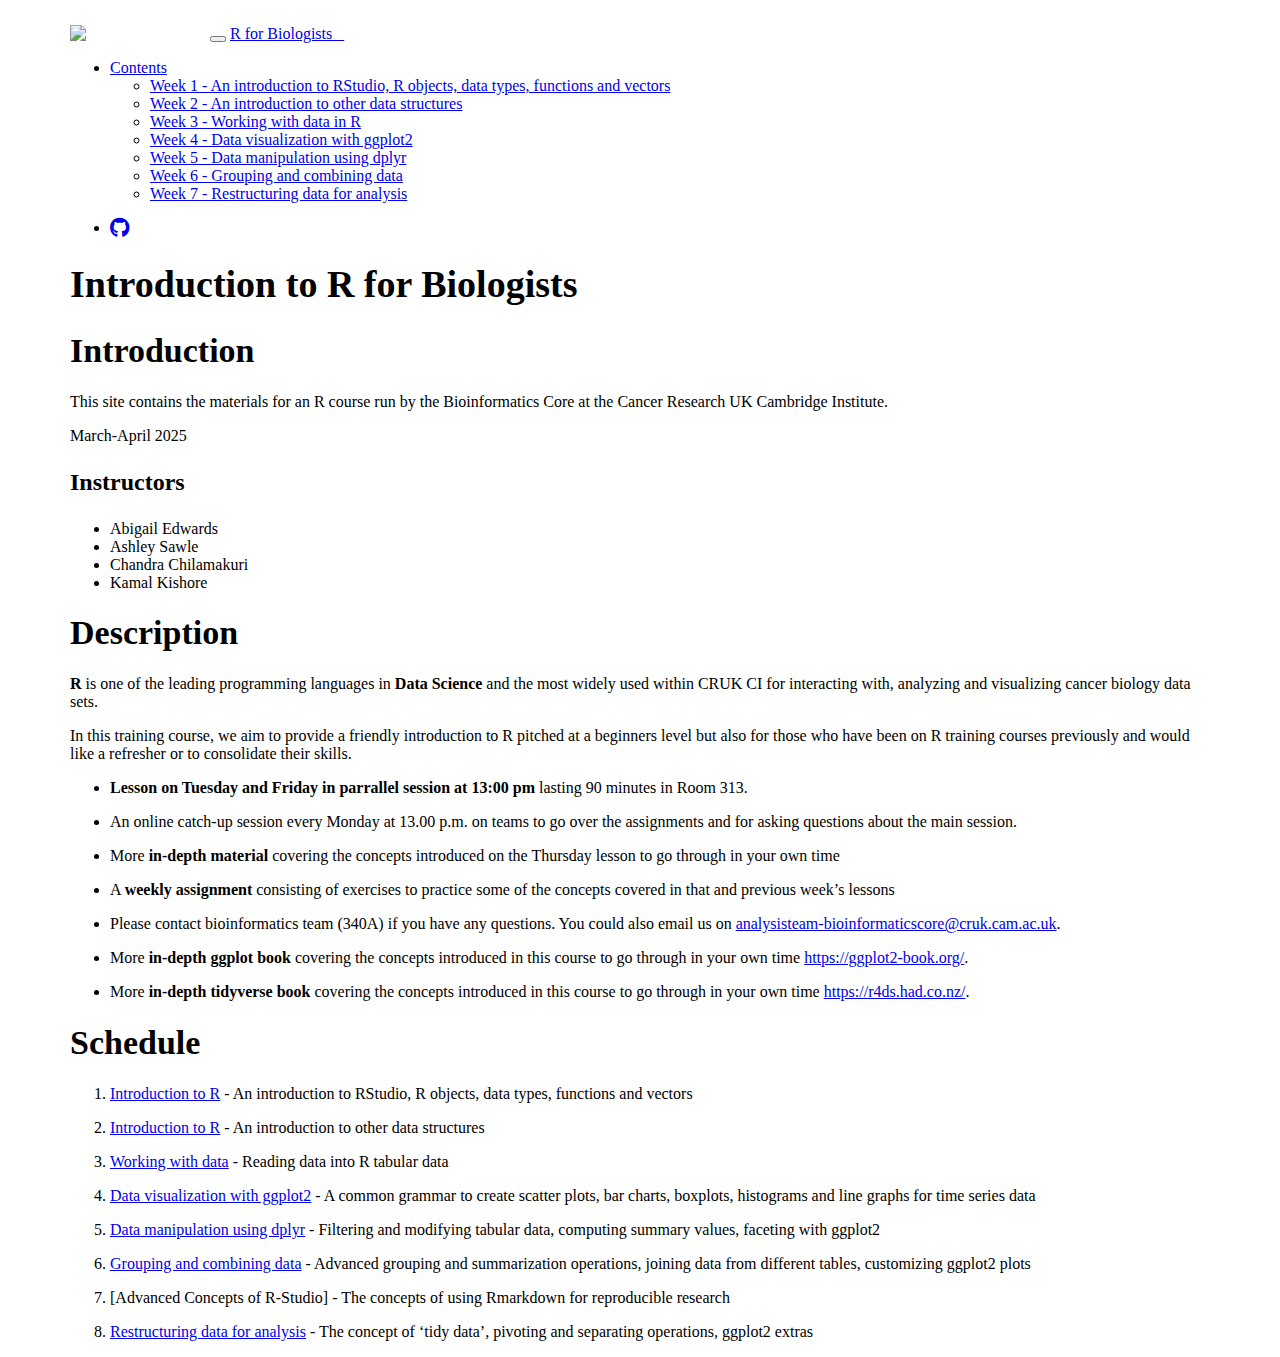
==== docs/index.html @ 8a7568b3 "Updated index.Rmd and regenerated index.html" ====
<!DOCTYPE html>

<html>

<head>

<meta charset="utf-8" />
<meta name="generator" content="pandoc" />
<meta http-equiv="X-UA-Compatible" content="IE=EDGE" />




<title>Introduction to R for Biologists</title>

<script src="site_libs/header-attrs-2.29/header-attrs.js"></script>
<script src="site_libs/jquery-3.6.0/jquery-3.6.0.min.js"></script>
<meta name="viewport" content="width=device-width, initial-scale=1" />
<link href="site_libs/bootstrap-3.3.5/css/bootstrap.min.css" rel="stylesheet" />
<script src="site_libs/bootstrap-3.3.5/js/bootstrap.min.js"></script>
<script src="site_libs/bootstrap-3.3.5/shim/html5shiv.min.js"></script>
<script src="site_libs/bootstrap-3.3.5/shim/respond.min.js"></script>
<style>h1 {font-size: 34px;}
       h1.title {font-size: 38px;}
       h2 {font-size: 30px;}
       h3 {font-size: 24px;}
       h4 {font-size: 18px;}
       h5 {font-size: 16px;}
       h6 {font-size: 12px;}
       code {color: inherit; background-color: rgba(0, 0, 0, 0.04);}
       pre:not([class]) { background-color: white }</style>
<script src="site_libs/jqueryui-1.13.2/jquery-ui.min.js"></script>
<link href="site_libs/tocify-1.9.1/jquery.tocify.css" rel="stylesheet" />
<script src="site_libs/tocify-1.9.1/jquery.tocify.js"></script>
<script src="site_libs/navigation-1.1/tabsets.js"></script>
<link href="site_libs/highlightjs-9.12.0/default.css" rel="stylesheet" />
<script src="site_libs/highlightjs-9.12.0/highlight.js"></script>
<link href="site_libs/font-awesome-6.5.2/css/all.min.css" rel="stylesheet" />
<link href="site_libs/font-awesome-6.5.2/css/v4-shims.min.css" rel="stylesheet" />

<style type="text/css">
  code{white-space: pre-wrap;}
  span.smallcaps{font-variant: small-caps;}
  span.underline{text-decoration: underline;}
  div.column{display: inline-block; vertical-align: top; width: 50%;}
  div.hanging-indent{margin-left: 1.5em; text-indent: -1.5em;}
  ul.task-list{list-style: none;}
    </style>

<style type="text/css">code{white-space: pre;}</style>
<script type="text/javascript">
if (window.hljs) {
  hljs.configure({languages: []});
  hljs.initHighlightingOnLoad();
  if (document.readyState && document.readyState === "complete") {
    window.setTimeout(function() { hljs.initHighlighting(); }, 0);
  }
}
</script>






<link rel="stylesheet" href="styles.css" type="text/css" />



<style type = "text/css">
.main-container {
  max-width: 940px;
  margin-left: auto;
  margin-right: auto;
}
img {
  max-width:100%;
}
.tabbed-pane {
  padding-top: 12px;
}
.html-widget {
  margin-bottom: 20px;
}
button.code-folding-btn:focus {
  outline: none;
}
summary {
  display: list-item;
}
details > summary > p:only-child {
  display: inline;
}
pre code {
  padding: 0;
}
</style>


<style type="text/css">
.dropdown-submenu {
  position: relative;
}
.dropdown-submenu>.dropdown-menu {
  top: 0;
  left: 100%;
  margin-top: -6px;
  margin-left: -1px;
  border-radius: 0 6px 6px 6px;
}
.dropdown-submenu:hover>.dropdown-menu {
  display: block;
}
.dropdown-submenu>a:after {
  display: block;
  content: " ";
  float: right;
  width: 0;
  height: 0;
  border-color: transparent;
  border-style: solid;
  border-width: 5px 0 5px 5px;
  border-left-color: #cccccc;
  margin-top: 5px;
  margin-right: -10px;
}
.dropdown-submenu:hover>a:after {
  border-left-color: #adb5bd;
}
.dropdown-submenu.pull-left {
  float: none;
}
.dropdown-submenu.pull-left>.dropdown-menu {
  left: -100%;
  margin-left: 10px;
  border-radius: 6px 0 6px 6px;
}
</style>

<script type="text/javascript">
// manage active state of menu based on current page
$(document).ready(function () {
  // active menu anchor
  href = window.location.pathname
  href = href.substr(href.lastIndexOf('/') + 1)
  if (href === "")
    href = "index.html";
  var menuAnchor = $('a[href="' + href + '"]');

  // mark the anchor link active (and if it's in a dropdown, also mark that active)
  var dropdown = menuAnchor.closest('li.dropdown');
  if (window.bootstrap) { // Bootstrap 4+
    menuAnchor.addClass('active');
    dropdown.find('> .dropdown-toggle').addClass('active');
  } else { // Bootstrap 3
    menuAnchor.parent().addClass('active');
    dropdown.addClass('active');
  }

  // Navbar adjustments
  var navHeight = $(".navbar").first().height() + 15;
  var style = document.createElement('style');
  var pt = "padding-top: " + navHeight + "px; ";
  var mt = "margin-top: -" + navHeight + "px; ";
  var css = "";
  // offset scroll position for anchor links (for fixed navbar)
  for (var i = 1; i <= 6; i++) {
    css += ".section h" + i + "{ " + pt + mt + "}\n";
  }
  style.innerHTML = "body {" + pt + "padding-bottom: 40px; }\n" + css;
  document.head.appendChild(style);
});
</script>

<!-- tabsets -->

<style type="text/css">
.tabset-dropdown > .nav-tabs {
  display: inline-table;
  max-height: 500px;
  min-height: 44px;
  overflow-y: auto;
  border: 1px solid #ddd;
  border-radius: 4px;
}

.tabset-dropdown > .nav-tabs > li.active:before, .tabset-dropdown > .nav-tabs.nav-tabs-open:before {
  content: "\e259";
  font-family: 'Glyphicons Halflings';
  display: inline-block;
  padding: 10px;
  border-right: 1px solid #ddd;
}

.tabset-dropdown > .nav-tabs.nav-tabs-open > li.active:before {
  content: "\e258";
  font-family: 'Glyphicons Halflings';
  border: none;
}

.tabset-dropdown > .nav-tabs > li.active {
  display: block;
}

.tabset-dropdown > .nav-tabs > li > a,
.tabset-dropdown > .nav-tabs > li > a:focus,
.tabset-dropdown > .nav-tabs > li > a:hover {
  border: none;
  display: inline-block;
  border-radius: 4px;
  background-color: transparent;
}

.tabset-dropdown > .nav-tabs.nav-tabs-open > li {
  display: block;
  float: none;
}

.tabset-dropdown > .nav-tabs > li {
  display: none;
}
</style>

<!-- code folding -->



<style type="text/css">

#TOC {
  margin: 25px 0px 20px 0px;
}
@media (max-width: 768px) {
#TOC {
  position: relative;
  width: 100%;
}
}

@media print {
.toc-content {
  /* see https://github.com/w3c/csswg-drafts/issues/4434 */
  float: right;
}
}

.toc-content {
  padding-left: 30px;
  padding-right: 40px;
}

div.main-container {
  max-width: 1200px;
}

div.tocify {
  width: 20%;
  max-width: 260px;
  max-height: 85%;
}

@media (min-width: 768px) and (max-width: 991px) {
  div.tocify {
    width: 25%;
  }
}

@media (max-width: 767px) {
  div.tocify {
    width: 100%;
    max-width: none;
  }
}

.tocify ul, .tocify li {
  line-height: 20px;
}

.tocify-subheader .tocify-item {
  font-size: 0.90em;
}

.tocify .list-group-item {
  border-radius: 0px;
}


</style>



</head>

<body>


<div class="container-fluid main-container">


<!-- setup 3col/9col grid for toc_float and main content  -->
<div class="row">
<div class="col-xs-12 col-sm-4 col-md-3">
<div id="TOC" class="tocify">
</div>
</div>

<div class="toc-content col-xs-12 col-sm-8 col-md-9">




<div class="navbar navbar-default  navbar-fixed-top" role="navigation">
  <div class="container">
    <div class="navbar-header">
      <button type="button" class="navbar-toggle collapsed" data-toggle="collapse" data-bs-toggle="collapse" data-target="#navbar" data-bs-target="#navbar">
        <span class="icon-bar"></span>
        <span class="icon-bar"></span>
        <span class="icon-bar"></span>
      </button>
      <a class="navbar-brand" href="index.html"><img style="width: 120px; float: left; margin-top: 0px; margin-right: 20px;" src="images/CRUK_CI_logo.png"/>R for Biologists&nbsp;&nbsp;&nbsp;</a>
    </div>
    <div id="navbar" class="navbar-collapse collapse">
      <ul class="nav navbar-nav">
        <li class="dropdown">
  <a href="#" class="dropdown-toggle" data-toggle="dropdown" role="button" data-bs-toggle="dropdown" aria-expanded="false">
    Contents
     
    <span class="caret"></span>
  </a>
  <ul class="dropdown-menu" role="menu">
    <li>
      <a href="week1.html">Week 1 - An introduction to RStudio, R objects, data types, functions and vectors</a>
    </li>
    <li>
      <a href="week2.html">Week 2 - An introduction to other data structures</a>
    </li>
    <li>
      <a href="week3.html">Week 3 - Working with data in R</a>
    </li>
    <li>
      <a href="week4.html">Week 4 - Data visualization with ggplot2</a>
    </li>
    <li>
      <a href="week5.html">Week 5 - Data manipulation using dplyr</a>
    </li>
    <li>
      <a href="week6.html">Week 6 - Grouping and combining data</a>
    </li>
    <li>
      <a href="week7.html">Week 7 - Restructuring data for analysis</a>
    </li>
  </ul>
</li>
      </ul>
      <ul class="nav navbar-nav navbar-right">
        <li>
  <a href="https://github.com/bioinformatics-core-shared-training/Bitesize-R">
    <span class="fa fa-github fa-lg"></span>
     
  </a>
</li>
      </ul>
    </div><!--/.nav-collapse -->
  </div><!--/.container -->
</div><!--/.navbar -->

<div id="header">



<h1 class="title toc-ignore">Introduction to R for Biologists</h1>

</div>


<div id="introduction" class="section level1">
<h1>Introduction</h1>
<p>This site contains the materials for an R course run by the
Bioinformatics Core at the Cancer Research UK Cambridge Institute.</p>
<p>March-April 2025</p>
<div id="instructors" class="section level3">
<h3>Instructors</h3>
<ul>
<li>Abigail Edwards</li>
<li>Ashley Sawle</li>
<li>Chandra Chilamakuri</li>
<li>Kamal Kishore</li>
</ul>
</div>
</div>
<div id="description" class="section level1">
<h1>Description</h1>
<p><strong>R</strong> is one of the leading programming languages in
<strong>Data Science</strong> and the most widely used within CRUK CI
for interacting with, analyzing and visualizing cancer biology data
sets.</p>
<p>In this training course, we aim to provide a friendly introduction to
R pitched at a beginners level but also for those who have been on R
training courses previously and would like a refresher or to consolidate
their skills.</p>
<ul>
<li><p><strong>Lesson on Tuesday and Friday in parrallel session at
13:00 pm</strong> lasting 90 minutes in Room 313.</p></li>
<li><p>An online catch-up session every Monday at 13.00 p.m. on teams to
go over the assignments and for asking questions about the main
session.</p></li>
<li><p>More <strong>in-depth material</strong> covering the concepts
introduced on the Thursday lesson to go through in your own
time</p></li>
<li><p>A <strong>weekly assignment</strong> consisting of exercises to
practice some of the concepts covered in that and previous week’s
lessons</p></li>
<li><p>Please contact bioinformatics team (340A) if you have any
questions. You could also email us on <a
href="mailto:analysisteam-bioinformaticscore@cruk.cam.ac.uk"
class="email">analysisteam-bioinformaticscore@cruk.cam.ac.uk</a>.</p></li>
<li><p>More <strong>in-depth ggplot book</strong> covering the concepts
introduced in this course to go through in your own time <a
href="https://ggplot2-book.org/"
class="uri">https://ggplot2-book.org/</a>.</p></li>
<li><p>More <strong>in-depth tidyverse book</strong> covering the
concepts introduced in this course to go through in your own time <a
href="https://r4ds.had.co.nz/"
class="uri">https://r4ds.had.co.nz/</a>.</p></li>
</ul>
</div>
<div id="schedule" class="section level1">
<h1>Schedule</h1>
<ol style="list-style-type: decimal">
<li><p><a href="week1.html">Introduction to R</a> - An introduction to
RStudio, R objects, data types, functions and vectors</p></li>
<li><p><a href="week2.html">Introduction to R</a> - An introduction to
other data structures</p></li>
<li><p><a href="week3.html">Working with data</a> - Reading data into R
tabular data</p></li>
<li><p><a href="week4.html">Data visualization with ggplot2</a> - A
common grammar to create scatter plots, bar charts, boxplots, histograms
and line graphs for time series data</p></li>
<li><p><a href="week5.html">Data manipulation using dplyr</a> -
Filtering and modifying tabular data, computing summary values, faceting
with ggplot2</p></li>
<li><p><a href="week6.html">Grouping and combining data</a> - Advanced
grouping and summarization operations, joining data from different
tables, customizing ggplot2 plots</p></li>
<li><p>[Advanced Concepts of R-Studio] - The concepts of using Rmarkdown
for reproducible research</p></li>
<li><p><a href="week7.html">Restructuring data for analysis</a> - The
concept of ‘tidy data’, pivoting and separating operations, ggplot2
extras</p></li>
</ol>
</div>



</div>
</div>

</div>

<script>

// add bootstrap table styles to pandoc tables
function bootstrapStylePandocTables() {
  $('tr.odd').parent('tbody').parent('table').addClass('table table-condensed');
}
$(document).ready(function () {
  bootstrapStylePandocTables();
});


</script>

<!-- tabsets -->

<script>
$(document).ready(function () {
  window.buildTabsets("TOC");
});

$(document).ready(function () {
  $('.tabset-dropdown > .nav-tabs > li').click(function () {
    $(this).parent().toggleClass('nav-tabs-open');
  });
});
</script>

<!-- code folding -->

<script>
$(document).ready(function ()  {

    // temporarily add toc-ignore selector to headers for the consistency with Pandoc
    $('.unlisted.unnumbered').addClass('toc-ignore')

    // move toc-ignore selectors from section div to header
    $('div.section.toc-ignore')
        .removeClass('toc-ignore')
        .children('h1,h2,h3,h4,h5').addClass('toc-ignore');

    // establish options
    var options = {
      selectors: "h1,h2,h3",
      theme: "bootstrap3",
      context: '.toc-content',
      hashGenerator: function (text) {
        return text.replace(/[.\\/?&!#<>]/g, '').replace(/\s/g, '_');
      },
      ignoreSelector: ".toc-ignore",
      scrollTo: 0
    };
    options.showAndHide = true;
    options.smoothScroll = true;

    // tocify
    var toc = $("#TOC").tocify(options).data("toc-tocify");
});
</script>

<!-- dynamically load mathjax for compatibility with self-contained -->
<script>
  (function () {
    var script = document.createElement("script");
    script.type = "text/javascript";
    script.src  = "https://mathjax.rstudio.com/latest/MathJax.js?config=TeX-AMS-MML_HTMLorMML";
    document.getElementsByTagName("head")[0].appendChild(script);
  })();
</script>

</body>
</html>
---- docs/site_libs/font-awesome-6.5.2/css/v4-shims.min.css ----
/*!
 * Font Awesome Free 6.5.2 by @fontawesome - https://fontawesome.com
 * License - https://fontawesome.com/license/free (Icons: CC BY 4.0, Fonts: SIL OFL 1.1, Code: MIT License)
 * Copyright 2024 Fonticons, Inc.
 */
.fa.fa-glass:before{content:"\f000"}.fa.fa-envelope-o{font-family:"Font Awesome 6 Free";font-weight:400}.fa.fa-envelope-o:before{content:"\f0e0"}.fa.fa-star-o{font-family:"Font Awesome 6 Free";font-weight:400}.fa.fa-star-o:before{content:"\f005"}.fa.fa-close:before,.fa.fa-remove:before{content:"\f00d"}.fa.fa-gear:before{content:"\f013"}.fa.fa-trash-o{font-family:"Font Awesome 6 Free";font-weight:400}.fa.fa-trash-o:before{content:"\f2ed"}.fa.fa-home:before{content:"\f015"}.fa.fa-file-o{font-family:"Font Awesome 6 Free";font-weight:400}.fa.fa-file-o:before{content:"\f15b"}.fa.fa-clock-o{font-family:"Font Awesome 6 Free";font-weight:400}.fa.fa-clock-o:before{content:"\f017"}.fa.fa-arrow-circle-o-down{font-family:"Font Awesome 6 Free";font-weight:400}.fa.fa-arrow-circle-o-down:before{content:"\f358"}.fa.fa-arrow-circle-o-up{font-family:"Font Awesome 6 Free";font-weight:400}.fa.fa-arrow-circle-o-up:before{content:"\f35b"}.fa.fa-play-circle-o{font-family:"Font Awesome 6 Free";font-weight:400}.fa.fa-play-circle-o:before{content:"\f144"}.fa.fa-repeat:before,.fa.fa-rotate-right:before{content:"\f01e"}.fa.fa-refresh:before{content:"\f021"}.fa.fa-list-alt{font-family:"Font Awesome 6 Free";font-weight:400}.fa.fa-list-alt:before{content:"\f022"}.fa.fa-dedent:before{content:"\f03b"}.fa.fa-video-camera:before{content:"\f03d"}.fa.fa-picture-o{font-family:"Font Awesome 6 Free";font-weight:400}.fa.fa-picture-o:before{content:"\f03e"}.fa.fa-photo{font-family:"Font Awesome 6 Free";font-weight:400}.fa.fa-photo:before{content:"\f03e"}.fa.fa-image{font-family:"Font Awesome 6 Free";font-weight:400}.fa.fa-image:before{content:"\f03e"}.fa.fa-map-marker:before{content:"\f3c5"}.fa.fa-pencil-square-o{font-family:"Font Awesome 6 Free";font-weight:400}.fa.fa-pencil-square-o:before{content:"\f044"}.fa.fa-edit{font-family:"Font Awesome 6 Free";font-weight:400}.fa.fa-edit:before{content:"\f044"}.fa.fa-share-square-o:before{content:"\f14d"}.fa.fa-check-square-o{font-family:"Font Awesome 6 Free";font-weight:400}.fa.fa-check-square-o:before{content:"\f14a"}.fa.fa-arrows:before{content:"\f0b2"}.fa.fa-times-circle-o{font-family:"Font Awesome 6 Free";font-weight:400}.fa.fa-times-circle-o:before{content:"\f057"}.fa.fa-check-circle-o{font-family:"Font Awesome 6 Free";font-weight:400}.fa.fa-check-circle-o:before{content:"\f058"}.fa.fa-mail-forward:before{content:"\f064"}.fa.fa-expand:before{content:"\f424"}.fa.fa-compress:before{content:"\f422"}.fa.fa-eye,.fa.fa-eye-slash{font-family:"Font Awesome 6 Free";font-weight:400}.fa.fa-warning:before{content:"\f071"}.fa.fa-calendar:before{content:"\f073"}.fa.fa-arrows-v:before{content:"\f338"}.fa.fa-arrows-h:before{content:"\f337"}.fa.fa-bar-chart-o:before,.fa.fa-bar-chart:before{content:"\e0e3"}.fa.fa-twitter-square{font-family:"Font Awesome 6 Brands";font-weight:400}.fa.fa-twitter-square:before{content:"\f081"}.fa.fa-facebook-square{font-family:"Font Awesome 6 Brands";font-weight:400}.fa.fa-facebook-square:before{content:"\f082"}.fa.fa-gears:before{content:"\f085"}.fa.fa-thumbs-o-up{font-family:"Font Awesome 6 Free";font-weight:400}.fa.fa-thumbs-o-up:before{content:"\f164"}.fa.fa-thumbs-o-down{font-family:"Font Awesome 6 Free";font-weight:400}.fa.fa-thumbs-o-down:before{content:"\f165"}.fa.fa-heart-o{font-family:"Font Awesome 6 Free";font-weight:400}.fa.fa-heart-o:before{content:"\f004"}.fa.fa-sign-out:before{content:"\f2f5"}.fa.fa-linkedin-square{font-family:"Font Awesome 6 Brands";font-weight:400}.fa.fa-linkedin-square:before{content:"\f08c"}.fa.fa-thumb-tack:before{content:"\f08d"}.fa.fa-external-link:before{content:"\f35d"}.fa.fa-sign-in:before{content:"\f2f6"}.fa.fa-github-square{font-family:"Font Awesome 6 Brands";font-weight:400}.fa.fa-github-square:before{content:"\f092"}.fa.fa-lemon-o{font-family:"Font Awesome 6 Free";font-weight:400}.fa.fa-lemon-o:before{content:"\f094"}.fa.fa-square-o{font-family:"Font Awesome 6 Free";font-weight:400}.fa.fa-square-o:before{content:"\f0c8"}.fa.fa-bookmark-o{font-family:"Font Awesome 6 Free";font-weight:400}.fa.fa-bookmark-o:before{content:"\f02e"}.fa.fa-facebook,.fa.fa-twitter{font-family:"Font Awesome 6 Brands";font-weight:400}.fa.fa-facebook:before{content:"\f39e"}.fa.fa-facebook-f{font-family:"Font Awesome 6 Brands";font-weight:400}.fa.fa-facebook-f:before{content:"\f39e"}.fa.fa-github{font-family:"Font Awesome 6 Brands";font-weight:400}.fa.fa-credit-card{font-family:"Font Awesome 6 Free";font-weight:400}.fa.fa-feed:before{content:"\f09e"}.fa.fa-hdd-o{font-family:"Font Awesome 6 Free";font-weight:400}.fa.fa-hdd-o:before{content:"\f0a0"}.fa.fa-hand-o-right{font-family:"Font Awesome 6 Free";font-weight:400}.fa.fa-hand-o-right:before{content:"\f0a4"}.fa.fa-hand-o-left{font-family:"Font Awesome 6 Free";font-weight:400}.fa.fa-hand-o-left:before{content:"\f0a5"}.fa.fa-hand-o-up{font-family:"Font Awesome 6 Free";font-weight:400}.fa.fa-hand-o-up:before{content:"\f0a6"}.fa.fa-hand-o-down{font-family:"Font Awesome 6 Free";font-weight:400}.fa.fa-hand-o-down:before{content:"\f0a7"}.fa.fa-globe:before{content:"\f57d"}.fa.fa-tasks:before{content:"\f828"}.fa.fa-arrows-alt:before{content:"\f31e"}.fa.fa-group:before{content:"\f0c0"}.fa.fa-chain:before{content:"\f0c1"}.fa.fa-cut:before{content:"\f0c4"}.fa.fa-files-o{font-family:"Font Awesome 6 Free";font-weight:400}.fa.fa-files-o:before{content:"\f0c5"}.fa.fa-floppy-o{font-family:"Font Awesome 6 Free";font-weight:400}.fa.fa-floppy-o:before{content:"\f0c7"}.fa.fa-save{font-family:"Font Awesome 6 Free";font-weight:400}.fa.fa-save:before{content:"\f0c7"}.fa.fa-navicon:before,.fa.fa-reorder:before{content:"\f0c9"}.fa.fa-magic:before{content:"\e2ca"}.fa.fa-pinterest,.fa.fa-pinterest-square{font-family:"Font Awesome 6 Brands";font-weight:400}.fa.fa-pinterest-square:before{content:"\f0d3"}.fa.fa-google-plus-square{font-family:"Font Awesome 6 Brands";font-weight:400}.fa.fa-google-plus-square:before{content:"\f0d4"}.fa.fa-google-plus{font-family:"Font Awesome 6 Brands";font-weight:400}.fa.fa-google-plus:before{content:"\f0d5"}.fa.fa-money:before{content:"\f3d1"}.fa.fa-unsorted:before{content:"\f0dc"}.fa.fa-sort-desc:before{content:"\f0dd"}.fa.fa-sort-asc:before{content:"\f0de"}.fa.fa-linkedin{font-family:"Font Awesome 6 Brands";font-weight:400}.fa.fa-linkedin:before{content:"\f0e1"}.fa.fa-rotate-left:before{content:"\f0e2"}.fa.fa-legal:before{content:"\f0e3"}.fa.fa-dashboard:before,.fa.fa-tachometer:before{content:"\f625"}.fa.fa-comment-o{font-family:"Font Awesome 6 Free";font-weight:400}.fa.fa-comment-o:before{content:"\f075"}.fa.fa-comments-o{font-family:"Font Awesome 6 Free";font-weight:400}.fa.fa-comments-o:before{content:"\f086"}.fa.fa-flash:before{content:"\f0e7"}.fa.fa-clipboard:before{content:"\f0ea"}.fa.fa-lightbulb-o{font-family:"Font Awesome 6 Free";font-weight:400}.fa.fa-lightbulb-o:before{content:"\f0eb"}.fa.fa-exchange:before{content:"\f362"}.fa.fa-cloud-download:before{content:"\f0ed"}.fa.fa-cloud-upload:before{content:"\f0ee"}.fa.fa-bell-o{font-family:"Font Awesome 6 Free";font-weight:400}.fa.fa-bell-o:before{content:"\f0f3"}.fa.fa-cutlery:before{content:"\f2e7"}.fa.fa-file-text-o{font-family:"Font Awesome 6 Free";font-weight:400}.fa.fa-file-text-o:before{content:"\f15c"}.fa.fa-building-o{font-family:"Font Awesome 6 Free";font-weight:400}.fa.fa-building-o:before{content:"\f1ad"}.fa.fa-hospital-o{font-family:"Font Awesome 6 Free";font-weight:400}.fa.fa-hospital-o:before{content:"\f0f8"}.fa.fa-tablet:before{content:"\f3fa"}.fa.fa-mobile-phone:before,.fa.fa-mobile:before{content:"\f3cd"}.fa.fa-circle-o{font-family:"Font Awesome 6 Free";font-weight:400}.fa.fa-circle-o:before{content:"\f111"}.fa.fa-mail-reply:before{content:"\f3e5"}.fa.fa-github-alt{font-family:"Font Awesome 6 Brands";font-weight:400}.fa.fa-folder-o{font-family:"Font Awesome 6 Free";font-weight:400}.fa.fa-folder-o:before{content:"\f07b"}.fa.fa-folder-open-o{font-family:"Font Awesome 6 Free";font-weight:400}.fa.fa-folder-open-o:before{content:"\f07c"}.fa.fa-smile-o{font-family:"Font Awesome 6 Free";font-weight:400}.fa.fa-smile-o:before{content:"\f118"}.fa.fa-frown-o{font-family:"Font Awesome 6 Free";font-weight:400}.fa.fa-frown-o:before{content:"\f119"}.fa.fa-meh-o{font-family:"Font Awesome 6 Free";font-weight:400}.fa.fa-meh-o:before{content:"\f11a"}.fa.fa-keyboard-o{font-family:"Font Awesome 6 Free";font-weight:400}.fa.fa-keyboard-o:before{content:"\f11c"}.fa.fa-flag-o{font-family:"Font Awesome 6 Free";font-weight:400}.fa.fa-flag-o:before{content:"\f024"}.fa.fa-mail-reply-all:before{content:"\f122"}.fa.fa-star-half-o{font-family:"Font Awesome 6 Free";font-weight:400}.fa.fa-star-half-o:before{content:"\f5c0"}.fa.fa-star-half-empty{font-family:"Font Awesome 6 Free";font-weight:400}.fa.fa-star-half-empty:before{content:"\f5c0"}.fa.fa-star-half-full{font-family:"Font Awesome 6 Free";font-weight:400}.fa.fa-star-half-full:before{content:"\f5c0"}.fa.fa-code-fork:before{content:"\f126"}.fa.fa-chain-broken:before,.fa.fa-unlink:before{content:"\f127"}.fa.fa-calendar-o{font-family:"Font Awesome 6 Free";font-weight:400}.fa.fa-calendar-o:before{content:"\f133"}.fa.fa-css3,.fa.fa-html5,.fa.fa-maxcdn{font-family:"Font Awesome 6 Brands";font-weight:400}.fa.fa-unlock-alt:before{content:"\f09c"}.fa.fa-minus-square-o{font-family:"Font Awesome 6 Free";font-weight:400}.fa.fa-minus-square-o:before{content:"\f146"}.fa.fa-level-up:before{content:"\f3bf"}.fa.fa-level-down:before{content:"\f3be"}.fa.fa-pencil-square:before{content:"\f14b"}.fa.fa-external-link-square:before{content:"\f360"}.fa.fa-compass{font-family:"Font Awesome 6 Free";font-weight:400}.fa.fa-caret-square-o-down{font-family:"Font Awesome 6 Free";font-weight:400}.fa.fa-caret-square-o-down:before{content:"\f150"}.fa.fa-toggle-down{font-family:"Font Awesome 6 Free";font-weight:400}.fa.fa-toggle-down:before{content:"\f150"}.fa.fa-caret-square-o-up{font-family:"Font Awesome 6 Free";font-weight:400}.fa.fa-caret-square-o-up:before{content:"\f151"}.fa.fa-toggle-up{font-family:"Font Awesome 6 Free";font-weight:400}.fa.fa-toggle-up:before{content:"\f151"}.fa.fa-caret-square-o-right{font-family:"Font Awesome 6 Free";font-weight:400}.fa.fa-caret-square-o-right:before{content:"\f152"}.fa.fa-toggle-right{font-family:"Font Awesome 6 Free";font-weight:400}.fa.fa-toggle-right:before{content:"\f152"}.fa.fa-eur:before,.fa.fa-euro:before{content:"\f153"}.fa.fa-gbp:before{content:"\f154"}.fa.fa-dollar:before,.fa.fa-usd:before{content:"\24"}.fa.fa-inr:before,.fa.fa-rupee:before{content:"\e1bc"}.fa.fa-cny:before,.fa.fa-jpy:before,.fa.fa-rmb:before,.fa.fa-yen:before{content:"\f157"}.fa.fa-rouble:before,.fa.fa-rub:before,.fa.fa-ruble:before{content:"\f158"}.fa.fa-krw:before,.fa.fa-won:before{content:"\f159"}.fa.fa-bitcoin,.fa.fa-btc{font-family:"Font Awesome 6 Brands";font-weight:400}.fa.fa-bitcoin:before{content:"\f15a"}.fa.fa-file-text:before{content:"\f15c"}.fa.fa-sort-alpha-asc:before{content:"\f15d"}.fa.fa-sort-alpha-desc:before{content:"\f881"}.fa.fa-sort-amount-asc:before{content:"\f884"}.fa.fa-sort-amount-desc:before{content:"\f160"}.fa.fa-sort-numeric-asc:before{content:"\f162"}.fa.fa-sort-numeric-desc:before{content:"\f886"}.fa.fa-youtube-square{font-family:"Font Awesome 6 Brands";font-weight:400}.fa.fa-youtube-square:before{content:"\f431"}.fa.fa-xing,.fa.fa-xing-square,.fa.fa-youtube{font-family:"Font Awesome 6 Brands";font-weight:400}.fa.fa-xing-square:before{content:"\f169"}.fa.fa-youtube-play{font-family:"Font Awesome 6 Brands";font-weight:400}.fa.fa-youtube-play:before{content:"\f167"}.fa.fa-adn,.fa.fa-bitbucket,.fa.fa-bitbucket-square,.fa.fa-dropbox,.fa.fa-flickr,.fa.fa-instagram,.fa.fa-stack-overflow{font-family:"Font Awesome 6 Brands";font-weight:400}.fa.fa-bitbucket-square:before{content:"\f171"}.fa.fa-tumblr,.fa.fa-tumblr-square{font-family:"Font Awesome 6 Brands";font-weight:400}.fa.fa-tumblr-square:before{content:"\f174"}.fa.fa-long-arrow-down:before{content:"\f309"}.fa.fa-long-arrow-up:before{content:"\f30c"}.fa.fa-long-arrow-left:before{content:"\f30a"}.fa.fa-long-arrow-right:before{content:"\f30b"}.fa.fa-android,.fa.fa-apple,.fa.fa-dribbble,.fa.fa-foursquare,.fa.fa-gittip,.fa.fa-gratipay,.fa.fa-linux,.fa.fa-skype,.fa.fa-trello,.fa.fa-windows{font-family:"Font Awesome 6 Brands";font-weight:400}.fa.fa-gittip:before{content:"\f184"}.fa.fa-sun-o{font-family:"Font Awesome 6 Free";font-weight:400}.fa.fa-sun-o:before{content:"\f185"}.fa.fa-moon-o{font-family:"Font Awesome 6 Free";font-weight:400}.fa.fa-moon-o:before{content:"\f186"}.fa.fa-pagelines,.fa.fa-renren,.fa.fa-stack-exchange,.fa.fa-vk,.fa.fa-weibo{font-family:"Font Awesome 6 Brands";font-weight:400}.fa.fa-arrow-circle-o-right{font-family:"Font Awesome 6 Free";font-weight:400}.fa.fa-arrow-circle-o-right:before{content:"\f35a"}.fa.fa-arrow-circle-o-left{font-family:"Font Awesome 6 Free";font-weight:400}.fa.fa-arrow-circle-o-left:before{content:"\f359"}.fa.fa-caret-square-o-left{font-family:"Font Awesome 6 Free";font-weight:400}.fa.fa-caret-square-o-left:before{content:"\f191"}.fa.fa-toggle-left{font-family:"Font Awesome 6 Free";font-weight:400}.fa.fa-toggle-left:before{content:"\f191"}.fa.fa-dot-circle-o{font-family:"Font Awesome 6 Free";font-weight:400}.fa.fa-dot-circle-o:before{content:"\f192"}.fa.fa-vimeo-square{font-family:"Font Awesome 6 Brands";font-weight:400}.fa.fa-vimeo-square:before{content:"\f194"}.fa.fa-try:before,.fa.fa-turkish-lira:before{content:"\e2bb"}.fa.fa-plus-square-o{font-family:"Font Awesome 6 Free";font-weight:400}.fa.fa-plus-square-o:before{content:"\f0fe"}.fa.fa-openid,.fa.fa-slack,.fa.fa-wordpress{font-family:"Font Awesome 6 Brands";font-weight:400}.fa.fa-bank:before,.fa.fa-institution:before{content:"\f19c"}.fa.fa-mortar-board:before{content:"\f19d"}.fa.fa-google,.fa.fa-reddit,.fa.fa-reddit-square,.fa.fa-yahoo{font-family:"Font Awesome 6 Brands";font-weight:400}.fa.fa-reddit-square:before{content:"\f1a2"}.fa.fa-behance,.fa.fa-behance-square,.fa.fa-delicious,.fa.fa-digg,.fa.fa-drupal,.fa.fa-joomla,.fa.fa-pied-piper-alt,.fa.fa-pied-piper-pp,.fa.fa-stumbleupon,.fa.fa-stumbleupon-circle{font-family:"Font Awesome 6 Brands";font-weight:400}.fa.fa-behance-square:before{content:"\f1b5"}.fa.fa-steam,.fa.fa-steam-square{font-family:"Font Awesome 6 Brands";font-weight:400}.fa.fa-steam-square:before{content:"\f1b7"}.fa.fa-automobile:before{content:"\f1b9"}.fa.fa-cab:before{content:"\f1ba"}.fa.fa-deviantart,.fa.fa-soundcloud,.fa.fa-spotify{font-family:"Font Awesome 6 Brands";font-weight:400}.fa.fa-file-pdf-o{font-family:"Font Awesome 6 Free";font-weight:400}.fa.fa-file-pdf-o:before{content:"\f1c1"}.fa.fa-file-word-o{font-family:"Font Awesome 6 Free";font-weight:400}.fa.fa-file-word-o:before{content:"\f1c2"}.fa.fa-file-excel-o{font-family:"Font Awesome 6 Free";font-weight:400}.fa.fa-file-excel-o:before{content:"\f1c3"}.fa.fa-file-powerpoint-o{font-family:"Font Awesome 6 Free";font-weight:400}.fa.fa-file-powerpoint-o:before{content:"\f1c4"}.fa.fa-file-image-o{font-family:"Font Awesome 6 Free";font-weight:400}.fa.fa-file-image-o:before{content:"\f1c5"}.fa.fa-file-photo-o{font-family:"Font Awesome 6 Free";font-weight:400}.fa.fa-file-photo-o:before{content:"\f1c5"}.fa.fa-file-picture-o{font-family:"Font Awesome 6 Free";font-weight:400}.fa.fa-file-picture-o:before{content:"\f1c5"}.fa.fa-file-archive-o{font-family:"Font Awesome 6 Free";font-weight:400}.fa.fa-file-archive-o:before{content:"\f1c6"}.fa.fa-file-zip-o{font-family:"Font Awesome 6 Free";font-weight:400}.fa.fa-file-zip-o:before{content:"\f1c6"}.fa.fa-file-audio-o{font-family:"Font Awesome 6 Free";font-weight:400}.fa.fa-file-audio-o:before{content:"\f1c7"}.fa.fa-file-sound-o{font-family:"Font Awesome 6 Free";font-weight:400}.fa.fa-file-sound-o:before{content:"\f1c7"}.fa.fa-file-video-o{font-family:"Font Awesome 6 Free";font-weight:400}.fa.fa-file-video-o:before{content:"\f1c8"}.fa.fa-file-movie-o{font-family:"Font Awesome 6 Free";font-weight:400}.fa.fa-file-movie-o:before{content:"\f1c8"}.fa.fa-file-code-o{font-family:"Font Awesome 6 Free";font-weight:400}.fa.fa-file-code-o:before{content:"\f1c9"}.fa.fa-codepen,.fa.fa-jsfiddle,.fa.fa-vine{font-family:"Font Awesome 6 Brands";font-weight:400}.fa.fa-life-bouy:before,.fa.fa-life-buoy:before,.fa.fa-life-saver:before,.fa.fa-support:before{content:"\f1cd"}.fa.fa-circle-o-notch:before{content:"\f1ce"}.fa.fa-ra,.fa.fa-rebel{font-family:"Font Awesome 6 Brands";font-weight:400}.fa.fa-ra:before{content:"\f1d0"}.fa.fa-resistance{font-family:"Font Awesome 6 Brands";font-weight:400}.fa.fa-resistance:before{content:"\f1d0"}.fa.fa-empire,.fa.fa-ge{font-family:"Font Awesome 6 Brands";font-weight:400}.fa.fa-ge:before{content:"\f1d1"}.fa.fa-git-square{font-family:"Font Awesome 6 Brands";font-weight:400}.fa.fa-git-square:before{content:"\f1d2"}.fa.fa-git,.fa.fa-hacker-news,.fa.fa-y-combinator-square{font-family:"Font Awesome 6 Brands";font-weight:400}.fa.fa-y-combinator-square:before{content:"\f1d4"}.fa.fa-yc-square{font-family:"Font Awesome 6 Brands";font-weight:400}.fa.fa-yc-square:before{content:"\f1d4"}.fa.fa-qq,.fa.fa-tencent-weibo,.fa.fa-wechat,.fa.fa-weixin{font-family:"Font Awesome 6 Brands";font-weight:400}.fa.fa-wechat:before{content:"\f1d7"}.fa.fa-send:before{content:"\f1d8"}.fa.fa-paper-plane-o{font-family:"Font Awesome 6 Free";font-weight:400}.fa.fa-paper-plane-o:before{content:"\f1d8"}.fa.fa-send-o{font-family:"Font Awesome 6 Free";font-weight:400}.fa.fa-send-o:before{content:"\f1d8"}.fa.fa-circle-thin{font-family:"Font Awesome 6 Free";font-weight:400}.fa.fa-circle-thin:before{content:"\f111"}.fa.fa-header:before{content:"\f1dc"}.fa.fa-futbol-o{font-family:"Font Awesome 6 Free";font-weight:400}.fa.fa-futbol-o:before{content:"\f1e3"}.fa.fa-soccer-ball-o{font-family:"Font Awesome 6 Free";font-weight:400}.fa.fa-soccer-ball-o:before{content:"\f1e3"}.fa.fa-slideshare,.fa.fa-twitch,.fa.fa-yelp{font-family:"Font Awesome 6 Brands";font-weight:400}.fa.fa-newspaper-o{font-family:"Font Awesome 6 Free";font-weight:400}.fa.fa-newspaper-o:before{content:"\f1ea"}.fa.fa-cc-amex,.fa.fa-cc-discover,.fa.fa-cc-mastercard,.fa.fa-cc-paypal,.fa.fa-cc-stripe,.fa.fa-cc-visa,.fa.fa-google-wallet,.fa.fa-paypal{font-family:"Font Awesome 6 Brands";font-weight:400}.fa.fa-bell-slash-o{font-family:"Font Awesome 6 Free";font-weight:400}.fa.fa-bell-slash-o:before{content:"\f1f6"}.fa.fa-trash:before{content:"\f2ed"}.fa.fa-copyright{font-family:"Font Awesome 6 Free";font-weight:400}.fa.fa-eyedropper:before{content:"\f1fb"}.fa.fa-area-chart:before{content:"\f1fe"}.fa.fa-pie-chart:before{content:"\f200"}.fa.fa-line-chart:before{content:"\f201"}.fa.fa-lastfm,.fa.fa-lastfm-square{font-family:"Font Awesome 6 Brands";font-weight:400}.fa.fa-lastfm-square:before{content:"\f203"}.fa.fa-angellist,.fa.fa-ioxhost{font-family:"Font Awesome 6 Brands";font-weight:400}.fa.fa-cc{font-family:"Font Awesome 6 Free";font-weight:400}.fa.fa-cc:before{content:"\f20a"}.fa.fa-ils:before,.fa.fa-shekel:before,.fa.fa-sheqel:before{content:"\f20b"}.fa.fa-buysellads,.fa.fa-connectdevelop,.fa.fa-dashcube,.fa.fa-forumbee,.fa.fa-leanpub,.fa.fa-sellsy,.fa.fa-shirtsinbulk,.fa.fa-simplybuilt,.fa.fa-skyatlas{font-family:"Font Awesome 6 Brands";font-weight:400}.fa.fa-diamond{font-family:"Font Awesome 6 Free";font-weight:400}.fa.fa-diamond:before{content:"\f3a5"}.fa.fa-intersex:before,.fa.fa-transgender:before{content:"\f224"}.fa.fa-transgender-alt:before{content:"\f225"}.fa.fa-facebook-official{font-family:"Font Awesome 6 Brands";font-weight:400}.fa.fa-facebook-official:before{content:"\f09a"}.fa.fa-pinterest-p,.fa.fa-whatsapp{font-family:"Font Awesome 6 Brands";font-weight:400}.fa.fa-hotel:before{content:"\f236"}.fa.fa-medium,.fa.fa-viacoin,.fa.fa-y-combinator,.fa.fa-yc{font-family:"Font Awesome 6 Brands";font-weight:400}.fa.fa-yc:before{content:"\f23b"}.fa.fa-expeditedssl,.fa.fa-opencart,.fa.fa-optin-monster{font-family:"Font Awesome 6 Brands";font-weight:400}.fa.fa-battery-4:before,.fa.fa-battery:before{content:"\f240"}.fa.fa-battery-3:before{content:"\f241"}.fa.fa-battery-2:before{content:"\f242"}.fa.fa-battery-1:before{content:"\f243"}.fa.fa-battery-0:before{content:"\f244"}.fa.fa-object-group,.fa.fa-object-ungroup,.fa.fa-sticky-note-o{font-family:"Font Awesome 6 Free";font-weight:400}.fa.fa-sticky-note-o:before{content:"\f249"}.fa.fa-cc-diners-club,.fa.fa-cc-jcb{font-family:"Font Awesome 6 Brands";font-weight:400}.fa.fa-clone{font-family:"Font Awesome 6 Free";font-weight:400}.fa.fa-hourglass-o:before{content:"\f254"}.fa.fa-hourglass-1:before{content:"\f251"}.fa.fa-hourglass-2:before{content:"\f252"}.fa.fa-hourglass-3:before{content:"\f253"}.fa.fa-hand-rock-o{font-family:"Font Awesome 6 Free";font-weight:400}.fa.fa-hand-rock-o:before{content:"\f255"}.fa.fa-hand-grab-o{font-family:"Font Awesome 6 Free";font-weight:400}.fa.fa-hand-grab-o:before{content:"\f255"}.fa.fa-hand-paper-o{font-family:"Font Awesome 6 Free";font-weight:400}.fa.fa-hand-paper-o:before{content:"\f256"}.fa.fa-hand-stop-o{font-family:"Font Awesome 6 Free";font-weight:400}.fa.fa-hand-stop-o:before{content:"\f256"}.fa.fa-hand-scissors-o{font-family:"Font Awesome 6 Free";font-weight:400}.fa.fa-hand-scissors-o:before{content:"\f257"}.fa.fa-hand-lizard-o{font-family:"Font Awesome 6 Free";font-weight:400}.fa.fa-hand-lizard-o:before{content:"\f258"}.fa.fa-hand-spock-o{font-family:"Font Awesome 6 Free";font-weight:400}.fa.fa-hand-spock-o:before{content:"\f259"}.fa.fa-hand-pointer-o{font-family:"Font Awesome 6 Free";font-weight:400}.fa.fa-hand-pointer-o:before{content:"\f25a"}.fa.fa-hand-peace-o{font-family:"Font Awesome 6 Free";font-weight:400}.fa.fa-hand-peace-o:before{content:"\f25b"}.fa.fa-registered{font-family:"Font Awesome 6 Free";font-weight:400}.fa.fa-creative-commons,.fa.fa-gg,.fa.fa-gg-circle,.fa.fa-odnoklassniki,.fa.fa-odnoklassniki-square{font-family:"Font Awesome 6 Brands";font-weight:400}.fa.fa-odnoklassniki-square:before{content:"\f264"}.fa.fa-chrome,.fa.fa-firefox,.fa.fa-get-pocket,.fa.fa-internet-explorer,.fa.fa-opera,.fa.fa-safari,.fa.fa-wikipedia-w{font-family:"Font Awesome 6 Brands";font-weight:400}.fa.fa-television:before{content:"\f26c"}.fa.fa-500px,.fa.fa-amazon,.fa.fa-contao{font-family:"Font Awesome 6 Brands";font-weight:400}.fa.fa-calendar-plus-o{font-family:"Font Awesome 6 Free";font-weight:400}.fa.fa-calendar-plus-o:before{content:"\f271"}.fa.fa-calendar-minus-o{font-family:"Font Awesome 6 Free";font-weight:400}.fa.fa-calendar-minus-o:before{content:"\f272"}.fa.fa-calendar-times-o{font-family:"Font Awesome 6 Free";font-weight:400}.fa.fa-calendar-times-o:before{content:"\f273"}.fa.fa-calendar-check-o{font-family:"Font Awesome 6 Free";font-weight:400}.fa.fa-calendar-check-o:before{content:"\f274"}.fa.fa-map-o{font-family:"Font Awesome 6 Free";font-weight:400}.fa.fa-map-o:before{content:"\f279"}.fa.fa-commenting:before{content:"\f4ad"}.fa.fa-commenting-o{font-family:"Font Awesome 6 Free";font-weight:400}.fa.fa-commenting-o:before{content:"\f4ad"}.fa.fa-houzz,.fa.fa-vimeo{font-family:"Font Awesome 6 Brands";font-weight:400}.fa.fa-vimeo:before{content:"\f27d"}.fa.fa-black-tie,.fa.fa-edge,.fa.fa-fonticons,.fa.fa-reddit-alien{font-family:"Font Awesome 6 Brands";font-weight:400}.fa.fa-credit-card-alt:before{content:"\f09d"}.fa.fa-codiepie,.fa.fa-fort-awesome,.fa.fa-mixcloud,.fa.fa-modx,.fa.fa-product-hunt,.fa.fa-scribd,.fa.fa-usb{font-family:"Font Awesome 6 Brands";font-weight:400}.fa.fa-pause-circle-o{font-family:"Font Awesome 6 Free";font-weight:400}.fa.fa-pause-circle-o:before{content:"\f28b"}.fa.fa-stop-circle-o{font-family:"Font Awesome 6 Free";font-weight:400}.fa.fa-stop-circle-o:before{content:"\f28d"}.fa.fa-bluetooth,.fa.fa-bluetooth-b,.fa.fa-envira,.fa.fa-gitlab,.fa.fa-wheelchair-alt,.fa.fa-wpbeginner,.fa.fa-wpforms{font-family:"Font Awesome 6 Brands";font-weight:400}.fa.fa-wheelchair-alt:before{content:"\f368"}.fa.fa-question-circle-o{font-family:"Font Awesome 6 Free";font-weight:400}.fa.fa-question-circle-o:before{content:"\f059"}.fa.fa-volume-control-phone:before{content:"\f2a0"}.fa.fa-asl-interpreting:before{content:"\f2a3"}.fa.fa-deafness:before,.fa.fa-hard-of-hearing:before{content:"\f2a4"}.fa.fa-glide,.fa.fa-glide-g{font-family:"Font Awesome 6 Brands";font-weight:400}.fa.fa-signing:before{content:"\f2a7"}.fa.fa-viadeo,.fa.fa-viadeo-square{font-family:"Font Awesome 6 Brands";font-weight:400}.fa.fa-viadeo-square:before{content:"\f2aa"}.fa.fa-snapchat,.fa.fa-snapchat-ghost{font-family:"Font Awesome 6 Brands";font-weight:400}.fa.fa-snapchat-ghost:before{content:"\f2ab"}.fa.fa-snapchat-square{font-family:"Font Awesome 6 Brands";font-weight:400}.fa.fa-snapchat-square:before{content:"\f2ad"}.fa.fa-first-order,.fa.fa-google-plus-official,.fa.fa-pied-piper,.fa.fa-themeisle,.fa.fa-yoast{font-family:"Font Awesome 6 Brands";font-weight:400}.fa.fa-google-plus-official:before{content:"\f2b3"}.fa.fa-google-plus-circle{font-family:"Font Awesome 6 Brands";font-weight:400}.fa.fa-google-plus-circle:before{content:"\f2b3"}.fa.fa-fa,.fa.fa-font-awesome{font-family:"Font Awesome 6 Brands";font-weight:400}.fa.fa-fa:before{content:"\f2b4"}.fa.fa-handshake-o{font-family:"Font Awesome 6 Free";font-weight:400}.fa.fa-handshake-o:before{content:"\f2b5"}.fa.fa-envelope-open-o{font-family:"Font Awesome 6 Free";font-weight:400}.fa.fa-envelope-open-o:before{content:"\f2b6"}.fa.fa-linode{font-family:"Font Awesome 6 Brands";font-weight:400}.fa.fa-address-book-o{font-family:"Font Awesome 6 Free";font-weight:400}.fa.fa-address-book-o:before{content:"\f2b9"}.fa.fa-vcard:before{content:"\f2bb"}.fa.fa-address-card-o{font-family:"Font Awesome 6 Free";font-weight:400}.fa.fa-address-card-o:before{content:"\f2bb"}.fa.fa-vcard-o{font-family:"Font Awesome 6 Free";font-weight:400}.fa.fa-vcard-o:before{content:"\f2bb"}.fa.fa-user-circle-o{font-family:"Font Awesome 6 Free";font-weight:400}.fa.fa-user-circle-o:before{content:"\f2bd"}.fa.fa-user-o{font-family:"Font Awesome 6 Free";font-weight:400}.fa.fa-user-o:before{content:"\f007"}.fa.fa-id-badge{font-family:"Font Awesome 6 Free";font-weight:400}.fa.fa-drivers-license:before{content:"\f2c2"}.fa.fa-id-card-o{font-family:"Font Awesome 6 Free";font-weight:400}.fa.fa-id-card-o:before{content:"\f2c2"}.fa.fa-drivers-license-o{font-family:"Font Awesome 6 Free";font-weight:400}.fa.fa-drivers-license-o:before{content:"\f2c2"}.fa.fa-free-code-camp,.fa.fa-quora,.fa.fa-telegram{font-family:"Font Awesome 6 Brands";font-weight:400}.fa.fa-thermometer-4:before,.fa.fa-thermometer:before{content:"\f2c7"}.fa.fa-thermometer-3:before{content:"\f2c8"}.fa.fa-thermometer-2:before{content:"\f2c9"}.fa.fa-thermometer-1:before{content:"\f2ca"}.fa.fa-thermometer-0:before{content:"\f2cb"}.fa.fa-bathtub:before,.fa.fa-s15:before{content:"\f2cd"}.fa.fa-window-maximize,.fa.fa-window-restore{font-family:"Font Awesome 6 Free";font-weight:400}.fa.fa-times-rectangle:before{content:"\f410"}.fa.fa-window-close-o{font-family:"Font Awesome 6 Free";font-weight:400}.fa.fa-window-close-o:before{content:"\f410"}.fa.fa-times-rectangle-o{font-family:"Font Awesome 6 Free";font-weight:400}.fa.fa-times-rectangle-o:before{content:"\f410"}.fa.fa-bandcamp,.fa.fa-eercast,.fa.fa-etsy,.fa.fa-grav,.fa.fa-imdb,.fa.fa-ravelry{font-family:"Font Awesome 6 Brands";font-weight:400}.fa.fa-eercast:before{content:"\f2da"}.fa.fa-snowflake-o{font-family:"Font Awesome 6 Free";font-weight:400}.fa.fa-snowflake-o:before{content:"\f2dc"}.fa.fa-meetup,.fa.fa-superpowers,.fa.fa-wpexplorer{font-family:"Font Awesome 6 Brands";font-weight:400}
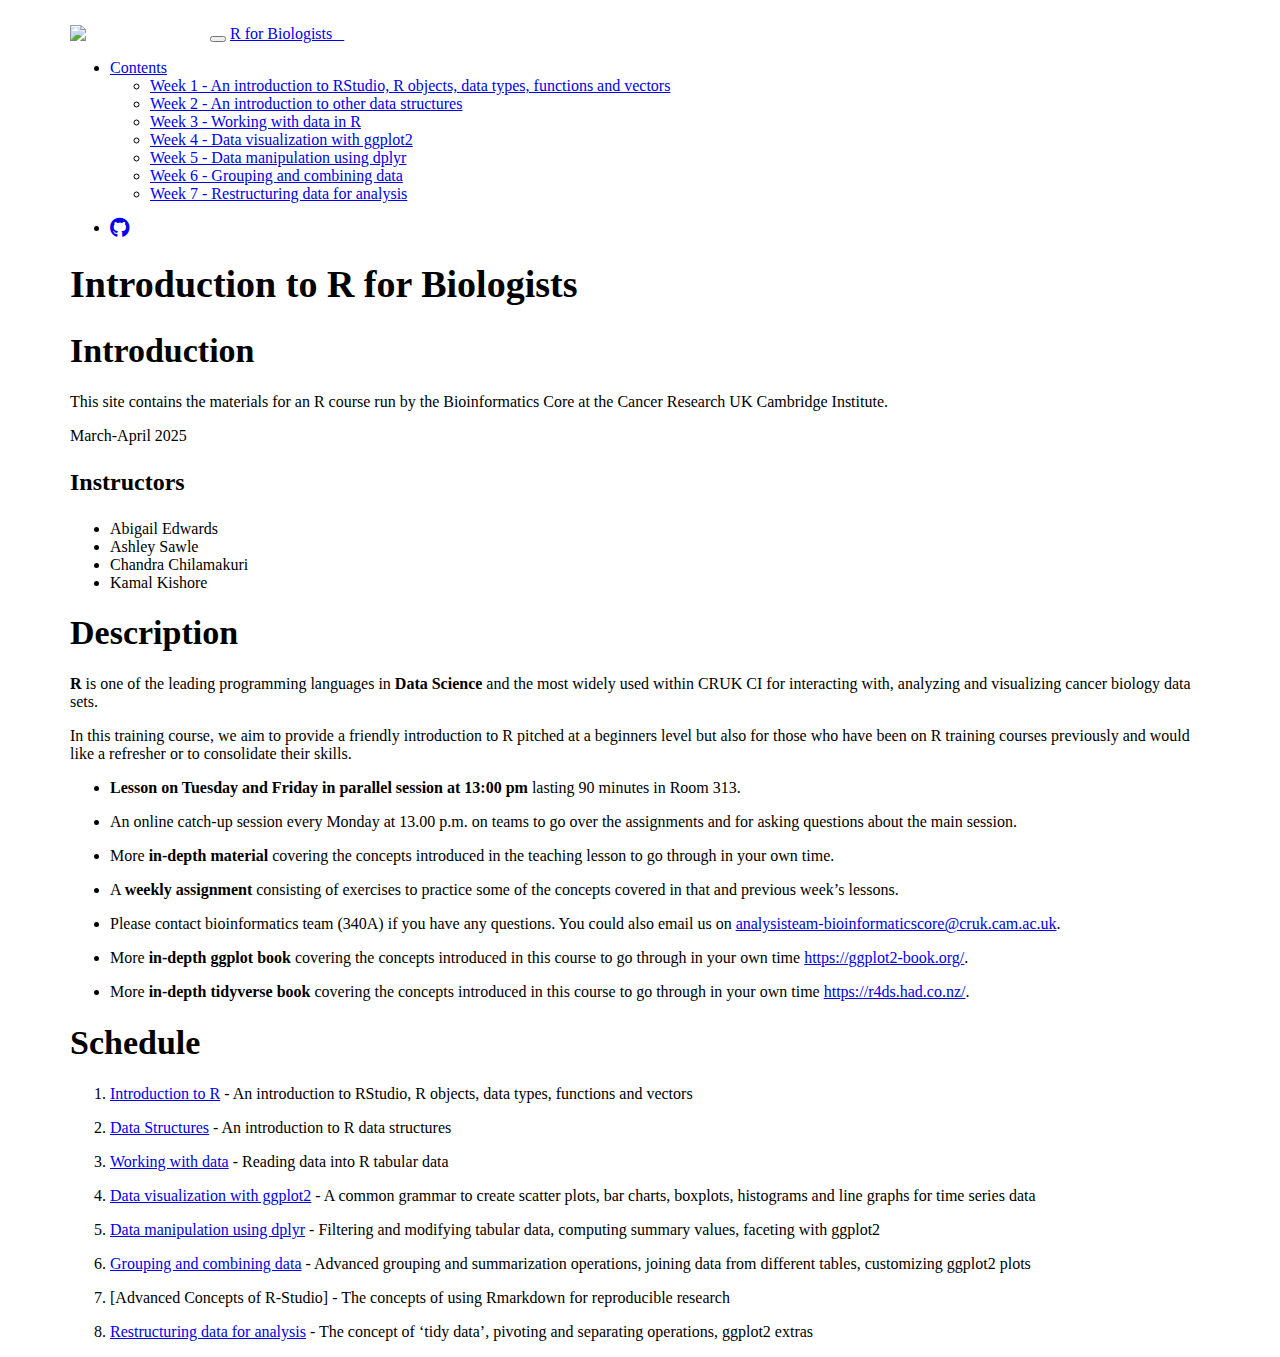
==== commit dd3b05d5: "week1/2/3" ====
--- a/docs/index.html
+++ b/docs/index.html
@@ -399,17 +399,17 @@
 training courses previously and would like a refresher or to consolidate
 their skills.</p>
 <ul>
-<li><p><strong>Lesson on Tuesday and Friday in parrallel session at
-13:00 pm</strong> lasting 90 minutes in Room 313.</p></li>
+<li><p><strong>Lesson on Tuesday and Friday in parallel session at 13:00
+pm</strong> lasting 90 minutes in Room 313.</p></li>
 <li><p>An online catch-up session every Monday at 13.00 p.m. on teams to
 go over the assignments and for asking questions about the main
 session.</p></li>
 <li><p>More <strong>in-depth material</strong> covering the concepts
-introduced on the Thursday lesson to go through in your own
-time</p></li>
+introduced in the teaching lesson to go through in your own
+time.</p></li>
 <li><p>A <strong>weekly assignment</strong> consisting of exercises to
 practice some of the concepts covered in that and previous week’s
-lessons</p></li>
+lessons.</p></li>
 <li><p>Please contact bioinformatics team (340A) if you have any
 questions. You could also email us on <a
 href="mailto:analysisteam-bioinformaticscore@cruk.cam.ac.uk"
@@ -429,8 +429,8 @@
 <ol style="list-style-type: decimal">
 <li><p><a href="week1.html">Introduction to R</a> - An introduction to
 RStudio, R objects, data types, functions and vectors</p></li>
-<li><p><a href="week2.html">Introduction to R</a> - An introduction to
-other data structures</p></li>
+<li><p><a href="week2.html">Data Structures</a> - An introduction to R
+data structures</p></li>
 <li><p><a href="week3.html">Working with data</a> - Reading data into R
 tabular data</p></li>
 <li><p><a href="week4.html">Data visualization with ggplot2</a> - A
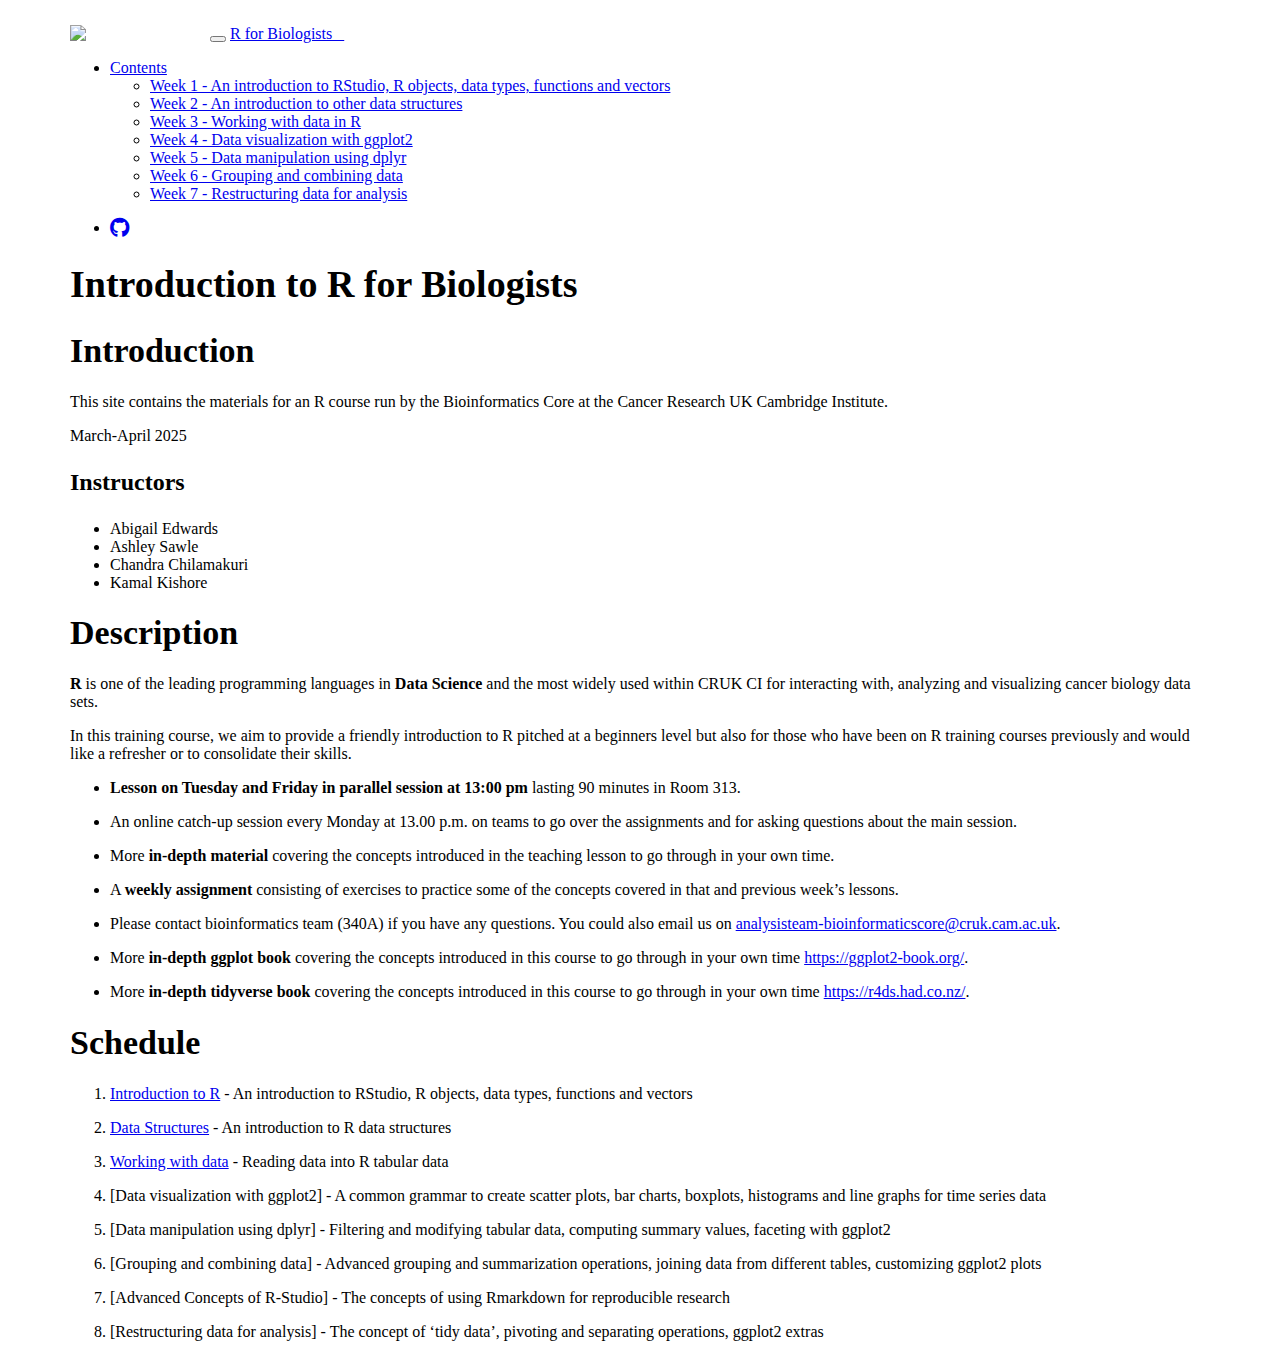
==== commit 633e8726: "index" ====
--- a/docs/index.html
+++ b/docs/index.html
@@ -433,20 +433,18 @@
 data structures</p></li>
 <li><p><a href="week3.html">Working with data</a> - Reading data into R
 tabular data</p></li>
-<li><p><a href="week4.html">Data visualization with ggplot2</a> - A
-common grammar to create scatter plots, bar charts, boxplots, histograms
-and line graphs for time series data</p></li>
-<li><p><a href="week5.html">Data manipulation using dplyr</a> -
-Filtering and modifying tabular data, computing summary values, faceting
-with ggplot2</p></li>
-<li><p><a href="week6.html">Grouping and combining data</a> - Advanced
-grouping and summarization operations, joining data from different
-tables, customizing ggplot2 plots</p></li>
+<li><p>[Data visualization with ggplot2] - A common grammar to create
+scatter plots, bar charts, boxplots, histograms and line graphs for time
+series data</p></li>
+<li><p>[Data manipulation using dplyr] - Filtering and modifying tabular
+data, computing summary values, faceting with ggplot2</p></li>
+<li><p>[Grouping and combining data] - Advanced grouping and
+summarization operations, joining data from different tables,
+customizing ggplot2 plots</p></li>
 <li><p>[Advanced Concepts of R-Studio] - The concepts of using Rmarkdown
 for reproducible research</p></li>
-<li><p><a href="week7.html">Restructuring data for analysis</a> - The
-concept of ‘tidy data’, pivoting and separating operations, ggplot2
-extras</p></li>
+<li><p>[Restructuring data for analysis] - The concept of ‘tidy data’,
+pivoting and separating operations, ggplot2 extras</p></li>
 </ol>
 </div>
 
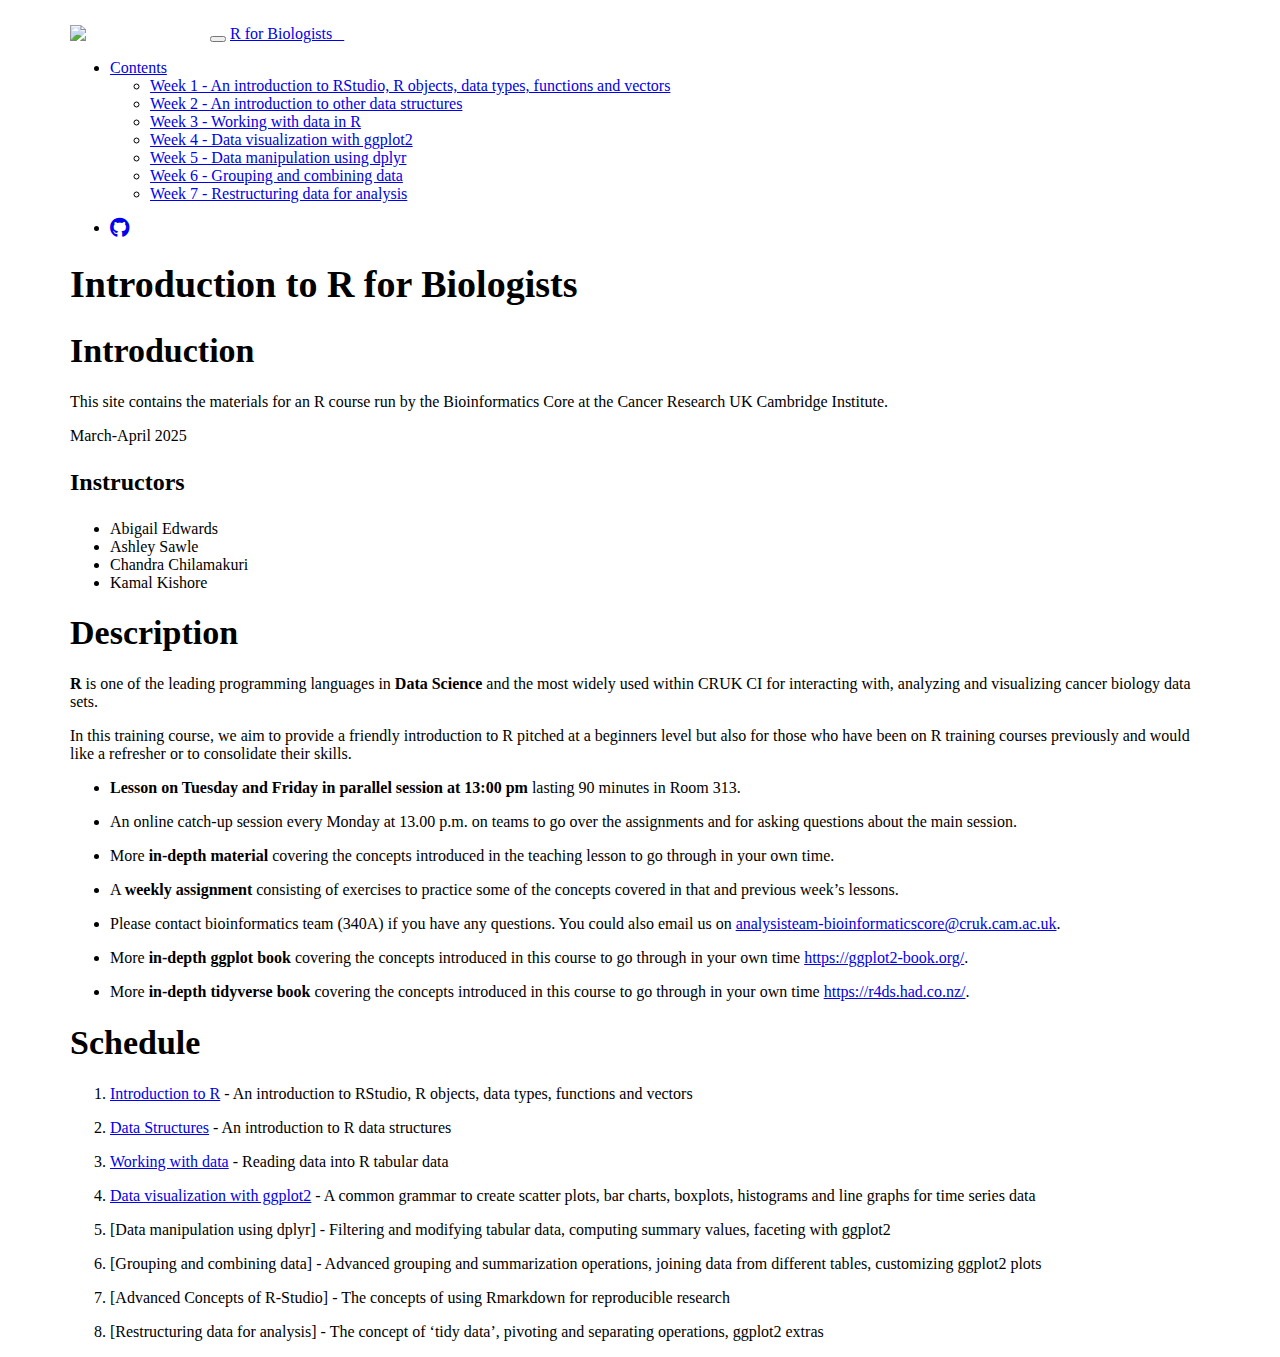
==== commit d966fe18: "index" ====
--- a/docs/index.html
+++ b/docs/index.html
@@ -433,9 +433,9 @@
 data structures</p></li>
 <li><p><a href="week3.html">Working with data</a> - Reading data into R
 tabular data</p></li>
-<li><p>[Data visualization with ggplot2] - A common grammar to create
-scatter plots, bar charts, boxplots, histograms and line graphs for time
-series data</p></li>
+<li><p><a href="week4.html">Data visualization with ggplot2</a> - A
+common grammar to create scatter plots, bar charts, boxplots, histograms
+and line graphs for time series data</p></li>
 <li><p>[Data manipulation using dplyr] - Filtering and modifying tabular
 data, computing summary values, faceting with ggplot2</p></li>
 <li><p>[Grouping and combining data] - Advanced grouping and
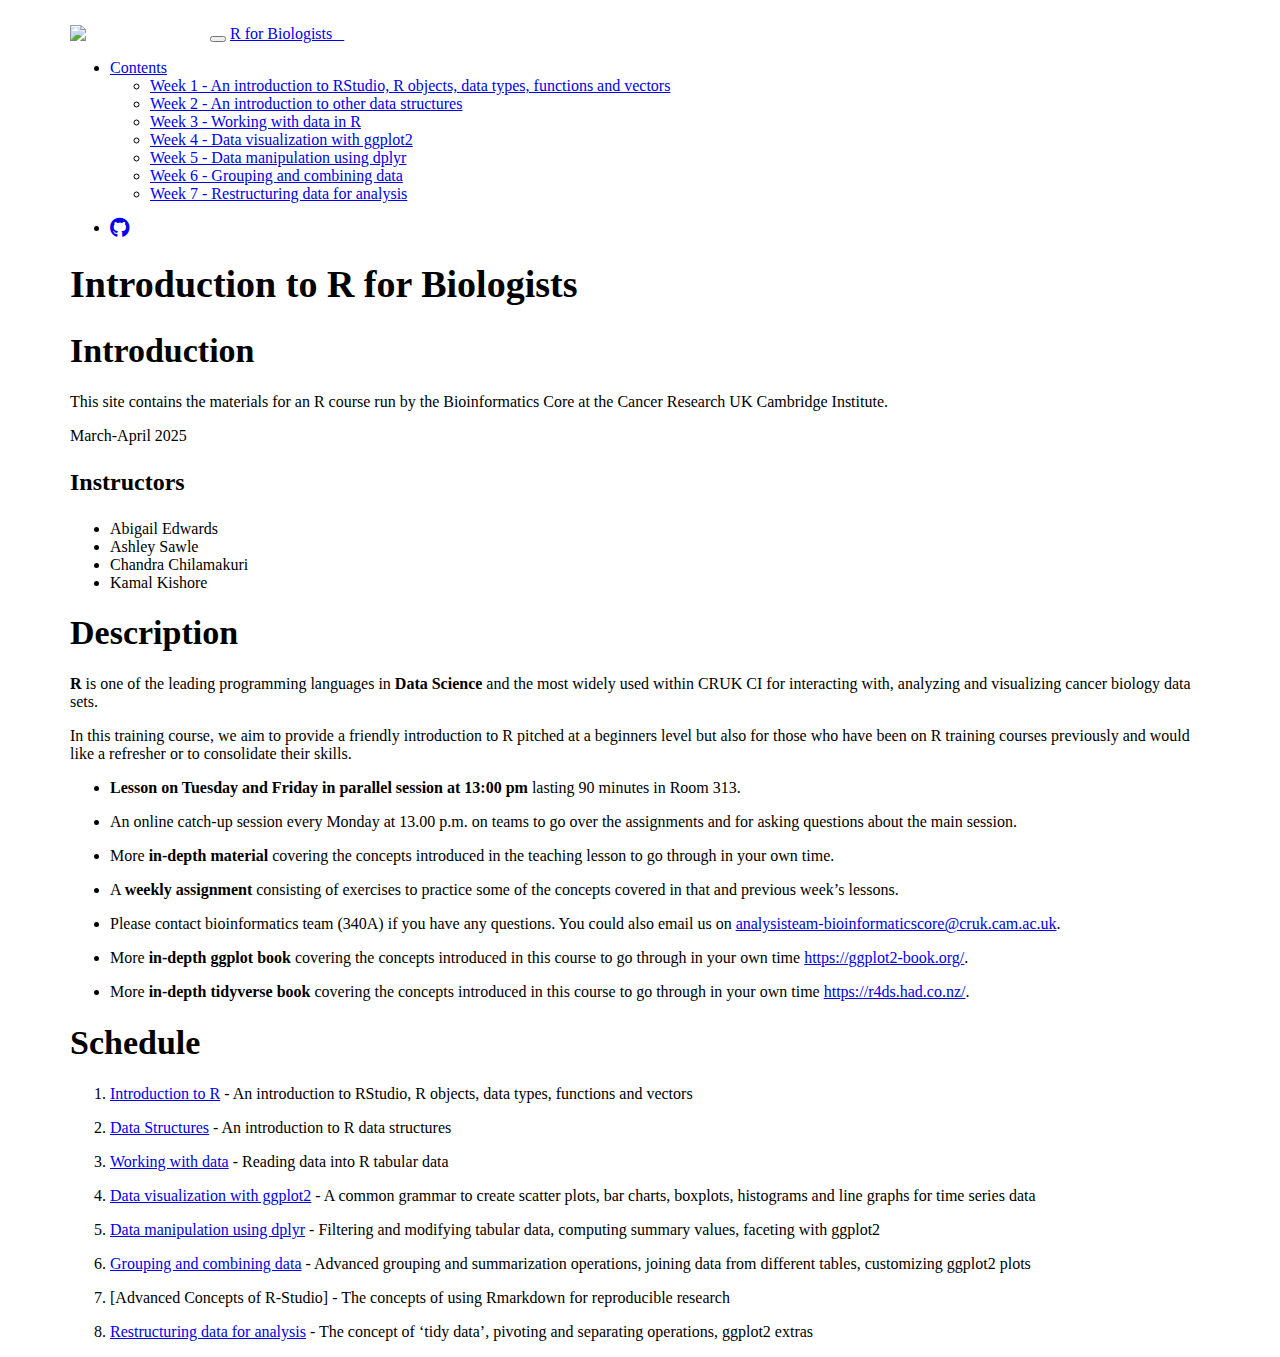
==== commit 51913162: "updated material" ====
--- a/docs/index.html
+++ b/docs/index.html
@@ -436,15 +436,17 @@
 <li><p><a href="week4.html">Data visualization with ggplot2</a> - A
 common grammar to create scatter plots, bar charts, boxplots, histograms
 and line graphs for time series data</p></li>
-<li><p>[Data manipulation using dplyr] - Filtering and modifying tabular
-data, computing summary values, faceting with ggplot2</p></li>
-<li><p>[Grouping and combining data] - Advanced grouping and
-summarization operations, joining data from different tables,
-customizing ggplot2 plots</p></li>
+<li><p><a href="week5.html">Data manipulation using dplyr</a> -
+Filtering and modifying tabular data, computing summary values, faceting
+with ggplot2</p></li>
+<li><p><a href="week6.html">Grouping and combining data</a> - Advanced
+grouping and summarization operations, joining data from different
+tables, customizing ggplot2 plots</p></li>
 <li><p>[Advanced Concepts of R-Studio] - The concepts of using Rmarkdown
 for reproducible research</p></li>
-<li><p>[Restructuring data for analysis] - The concept of ‘tidy data’,
-pivoting and separating operations, ggplot2 extras</p></li>
+<li><p><a href="week8.html">Restructuring data for analysis</a> - The
+concept of ‘tidy data’, pivoting and separating operations, ggplot2
+extras</p></li>
 </ol>
 </div>
 
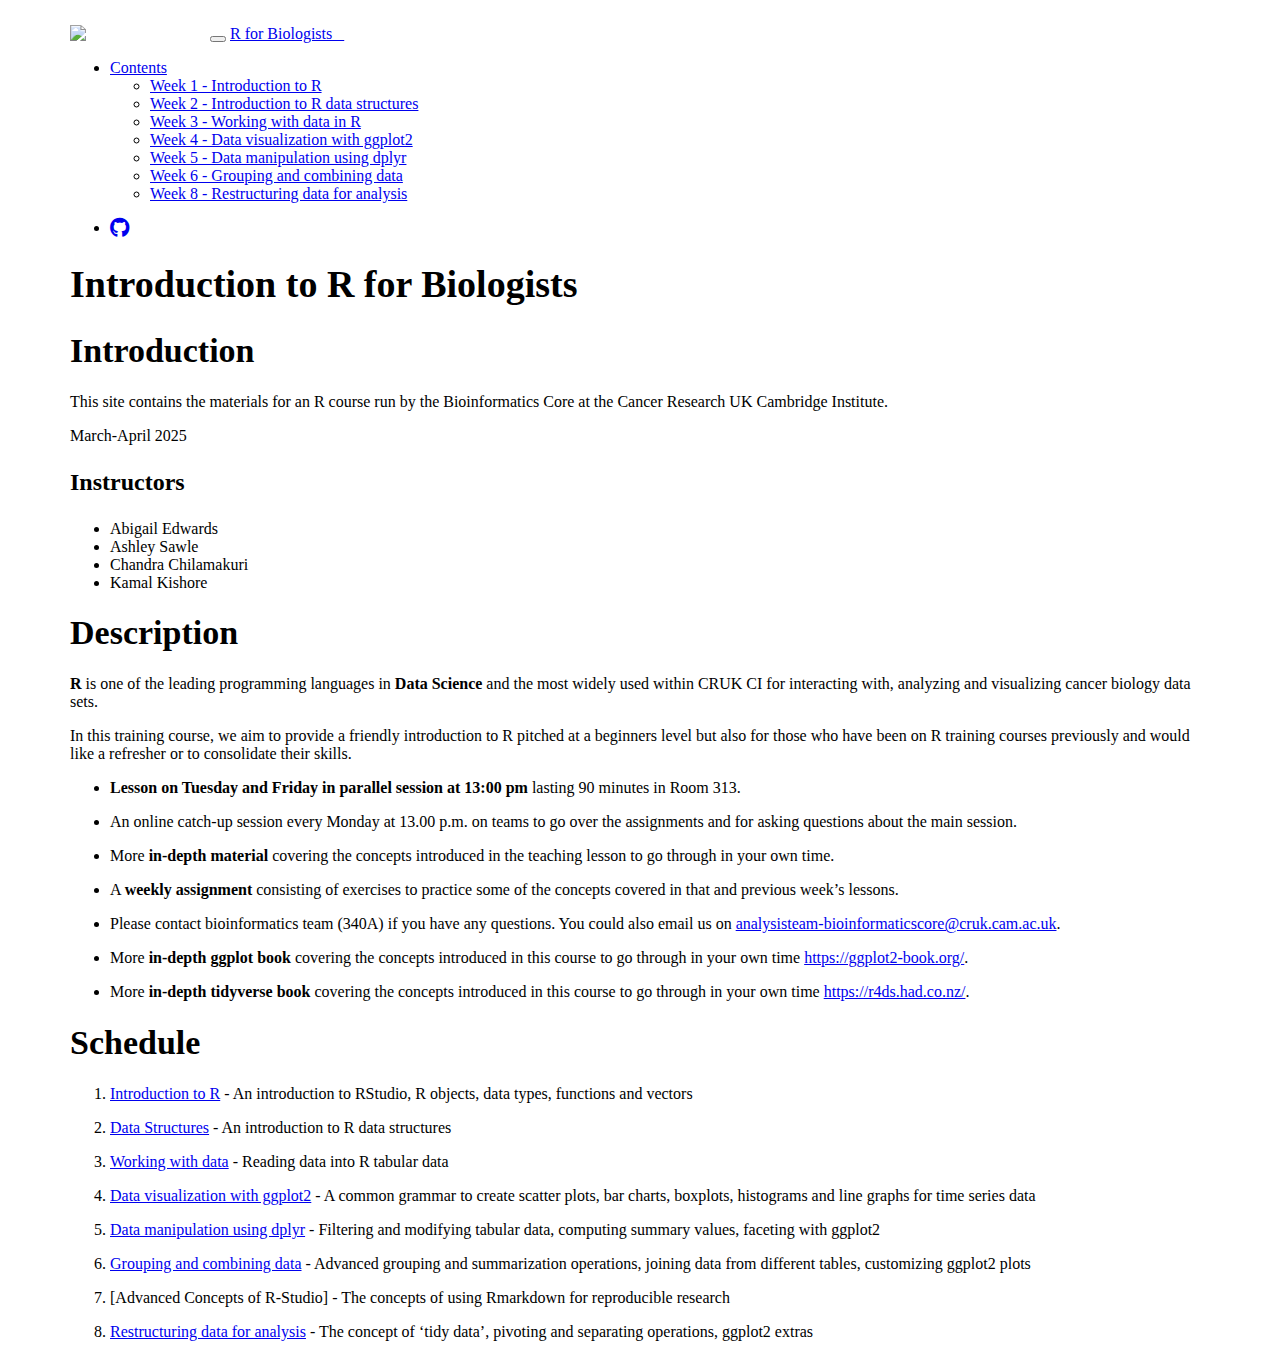
==== commit d80c51aa: "index" ====
--- a/docs/index.html
+++ b/docs/index.html
@@ -329,10 +329,10 @@
   </a>
   <ul class="dropdown-menu" role="menu">
     <li>
-      <a href="week1.html">Week 1 - An introduction to RStudio, R objects, data types, functions and vectors</a>
-    </li>
-    <li>
-      <a href="week2.html">Week 2 - An introduction to other data structures</a>
+      <a href="week1.html">Week 1 - Introduction to R</a>
+    </li>
+    <li>
+      <a href="week2.html">Week 2 - Introduction to R data structures</a>
     </li>
     <li>
       <a href="week3.html">Week 3 - Working with data in R</a>
@@ -347,7 +347,7 @@
       <a href="week6.html">Week 6 - Grouping and combining data</a>
     </li>
     <li>
-      <a href="week7.html">Week 7 - Restructuring data for analysis</a>
+      <a href="week8.html">Week 8 - Restructuring data for analysis</a>
     </li>
   </ul>
 </li>
